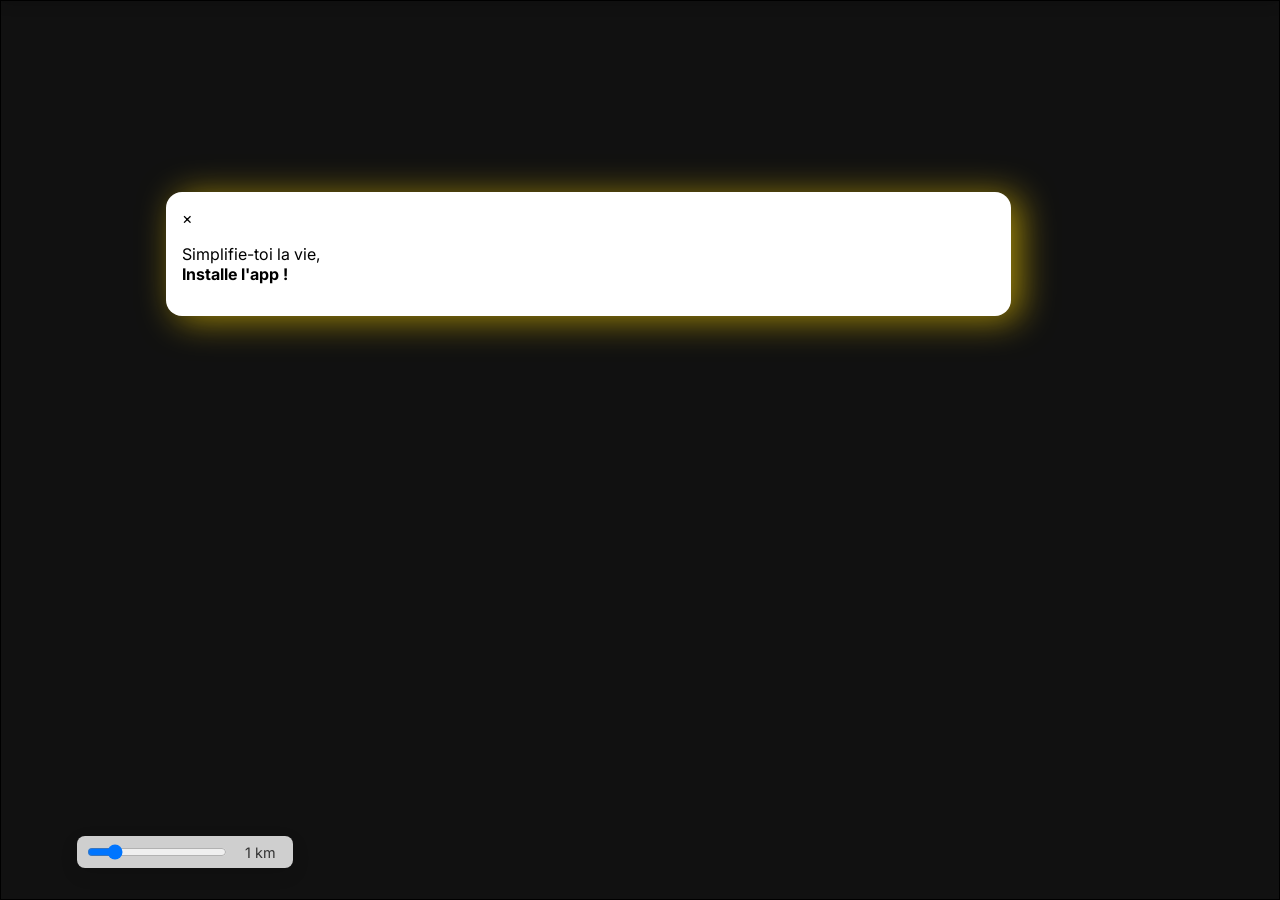
==== carte.html @ f17a6dff "addrange2" ====
<!doctype html>
<html lang="fr">
  <head>
    <meta charset="UTF-8" />
    <meta name="viewport" content="width=device-width, initial-scale=1.0" />
    <title>Tec on Me !</title>
    <link rel="icon" href="/icons/favicon.ico" />
    <link rel="manifest" href="/manifest.json" />
    <meta name="theme-color" content="#B12A34" />
    <meta name="apple-mobile-web-app-status-bar-style" content="#B12A34" />
    <script
      defer
      src="https://unpkg.com/leaflet@1.9.4/dist/leaflet.js"
      integrity="sha256-20nQCchB9co0qIjJZRGuk2/Z9VM+kNiyxNV1lvTlZBo="
      crossorigin=""
    ></script>
    <script defer type="module" src="main.js"></script>
    <link
      href="https://fonts.googleapis.com/css2?family=Inter:slnt,wght@-10..0,100..900&display=swap"
      rel="stylesheet"
    />
    <link rel="stylesheet" href="styles/style.css" />
  </head>
  <body>
    <main>
      <div class="page">
        <!-- Contrôle de distance (slider) à côté des contrôles de zoom Leaflet -->
        <div class="distance-control" aria-label="Rayon de recherche">
          <label for="distance" id="distance-label" class="sr-only"
            >Rayon de recherche (km)</label
          >
          <input
            id="distance"
            type="range"
            min="0.2"
            max="5"
            step="0.1"
            value="1"
          />
          <div id="distance-value">1 km</div>
        </div>
        <div class="box box-install backface-hidden">
          <span class="cross close">×</span>
          <div class="box-content">
            <p>Simplifie-toi la vie,<br /><strong>Installe l'app !</strong></p>
            <div class="">
              <button class="install-btn">Installer</button>
            </div>
          </div>
        </div>
        <div class="box box-alert hidden">
          <span class="cross close">×</span>
          <img src="" alt="" />
          <p class="alert-message">
            <strong>Pas d'arrêt autour de vous</strong> Déplacez-vous !!
          </p>
        </div>
        <div id="info-panel" class="info-panel hidden"></div>
        <div id="map"></div>
      </div>
    </main>
  </body>
</html>
---- styles/style.css ----
/* import des CSS Leaflet */
@import "https://unpkg.com/leaflet@1.9.4/dist/leaflet.css";
/* import CSS de la home page **/
@import "home.css";
/* Import CSS pour la carte */
@import "map.css";
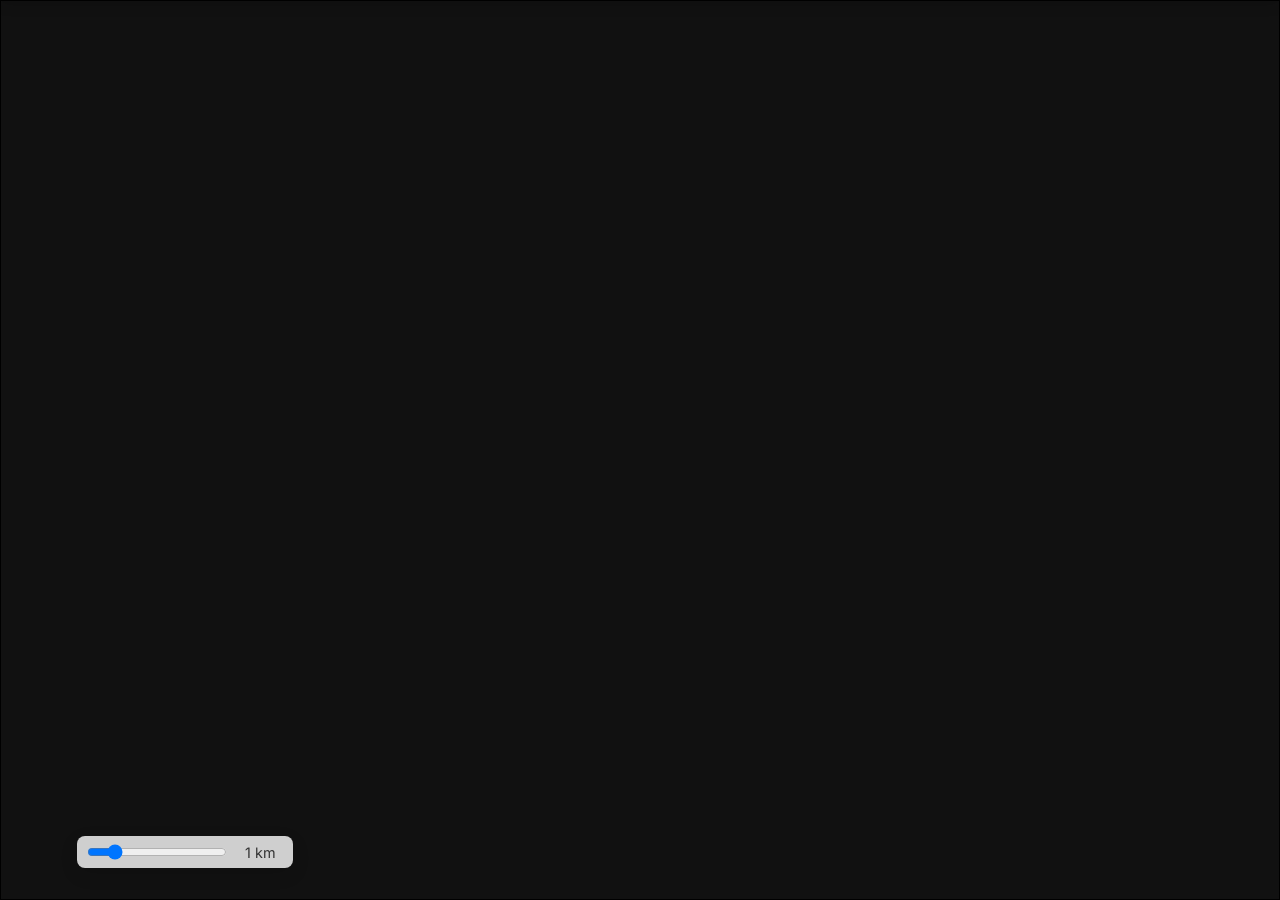
==== commit f8bb0e4e: "adaptv3" ====
--- a/carte.html
+++ b/carte.html
@@ -7,6 +7,10 @@
     <link rel="icon" href="/icons/favicon.ico" />
     <link rel="manifest" href="/manifest.json" />
     <meta name="theme-color" content="#B12A34" />
+    <meta name="mobile-web-app-capable" content="yes" />
+    <meta name="apple-mobile-web-app-capable" content="yes" />
+    <meta name="apple-mobile-web-app-title" content="TecOnMe" />
+    <link rel="apple-touch-icon" href="/icons/favicon-256x256.png" />
     <meta name="apple-mobile-web-app-status-bar-style" content="#B12A34" />
     <script
       defer
@@ -39,7 +43,7 @@
           />
           <div id="distance-value">1 km</div>
         </div>
-        <div class="box box-install backface-hidden">
+  <div class="box box-install backface-hidden hidden">
           <span class="cross close">×</span>
           <div class="box-content">
             <p>Simplifie-toi la vie,<br /><strong>Installe l'app !</strong></p>
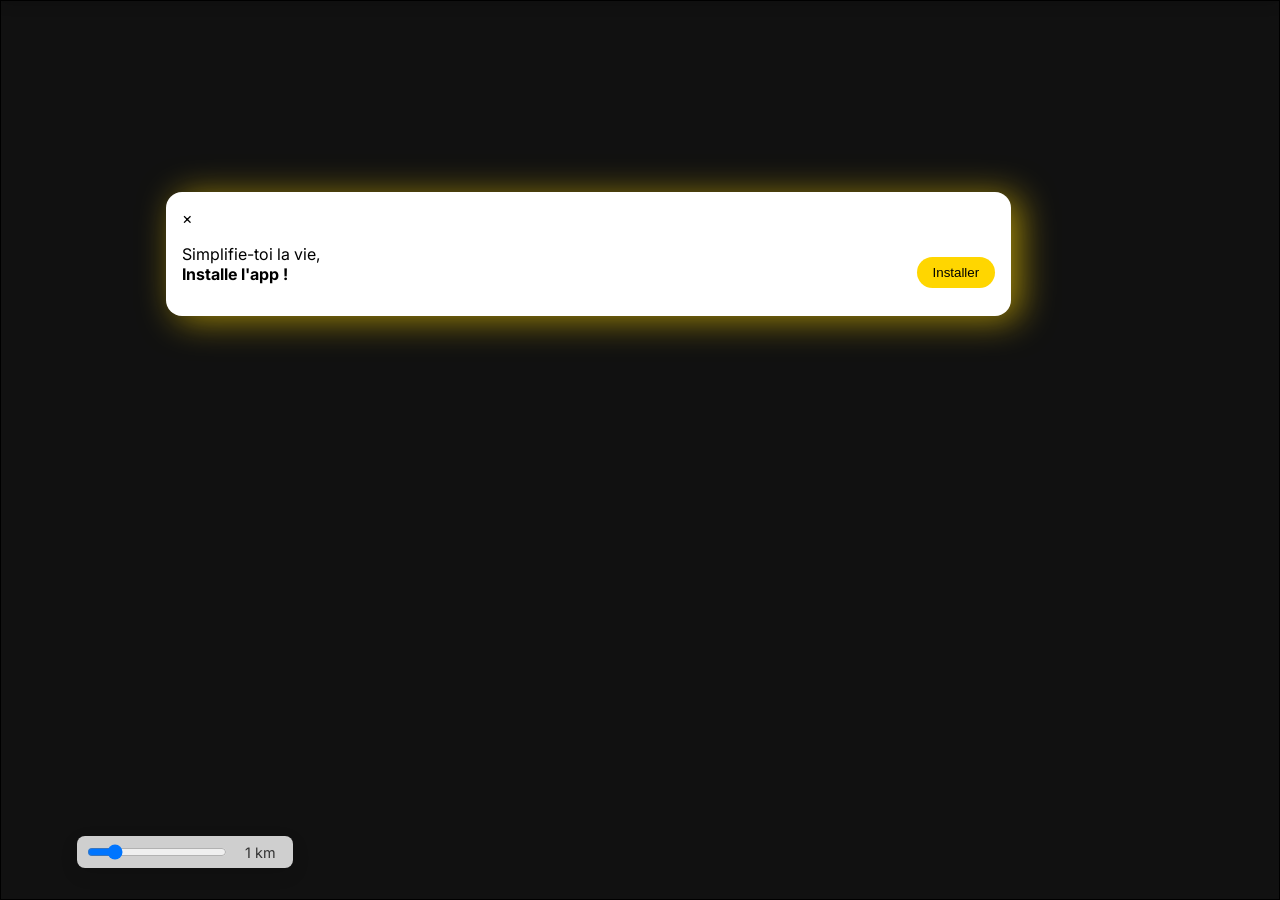
==== commit 7a9e5cf3: "return to modify favorite" ====
--- a/carte.html
+++ b/carte.html
@@ -7,10 +7,6 @@
     <link rel="icon" href="/icons/favicon.ico" />
     <link rel="manifest" href="/manifest.json" />
     <meta name="theme-color" content="#B12A34" />
-    <meta name="mobile-web-app-capable" content="yes" />
-    <meta name="apple-mobile-web-app-capable" content="yes" />
-    <meta name="apple-mobile-web-app-title" content="TecOnMe" />
-    <link rel="apple-touch-icon" href="/icons/favicon-256x256.png" />
     <meta name="apple-mobile-web-app-status-bar-style" content="#B12A34" />
     <script
       defer
@@ -43,7 +39,7 @@
           />
           <div id="distance-value">1 km</div>
         </div>
-  <div class="box box-install backface-hidden hidden">
+        <div class="box box-install backface-hidden">
           <span class="cross close">×</span>
           <div class="box-content">
             <p>Simplifie-toi la vie,<br /><strong>Installe l'app !</strong></p>
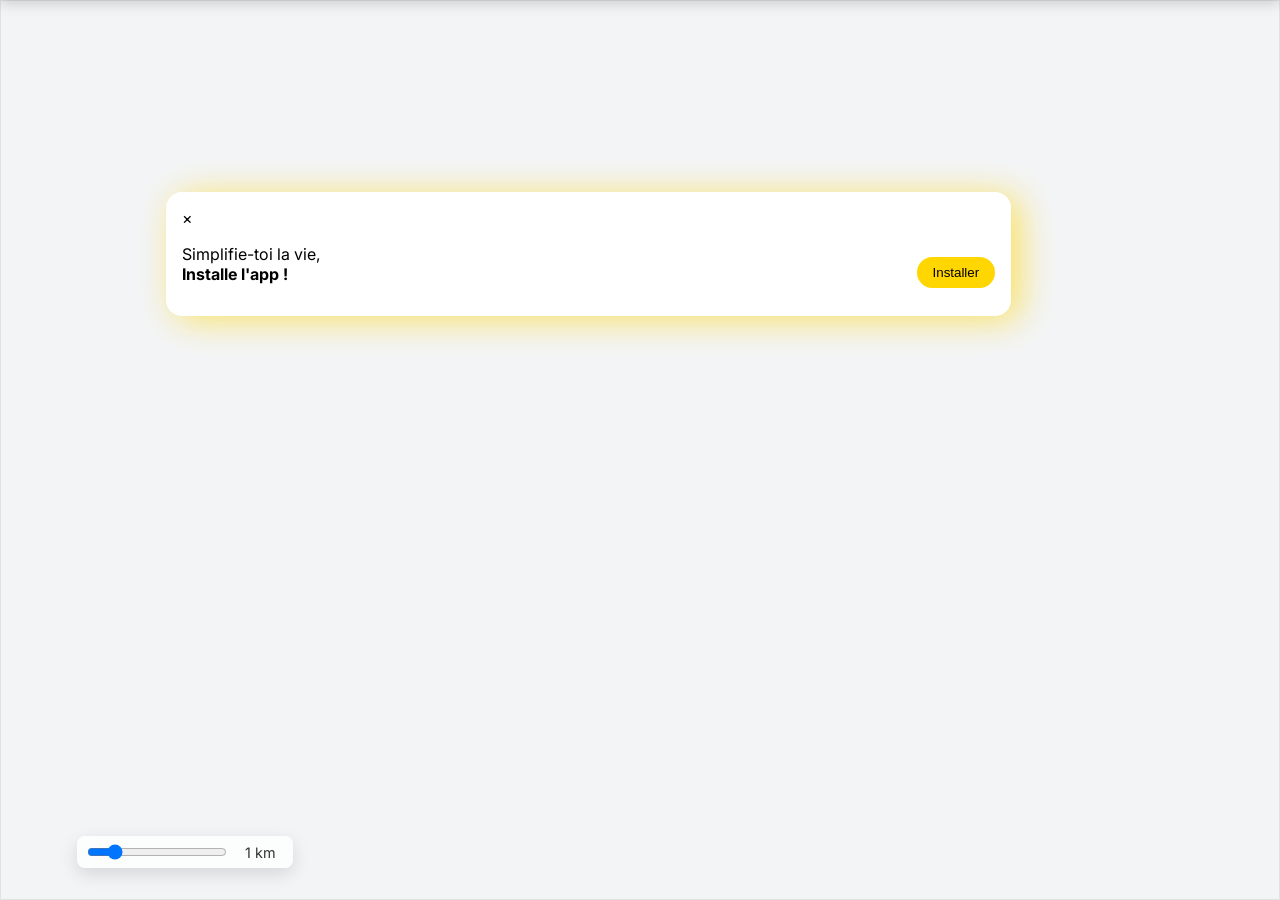
==== commit a993a762: "remove /" ====
--- a/carte.html
+++ b/carte.html
@@ -4,8 +4,8 @@
     <meta charset="UTF-8" />
     <meta name="viewport" content="width=device-width, initial-scale=1.0" />
     <title>Tec on Me !</title>
-    <link rel="icon" href="/icons/favicon.ico" />
-    <link rel="manifest" href="/manifest.json" />
+    <link rel="icon" href="icons/favicon.ico" />
+    <link rel="manifest" href="manifest.json" />
     <meta name="theme-color" content="#B12A34" />
     <meta name="apple-mobile-web-app-status-bar-style" content="#B12A34" />
     <script
@@ -50,7 +50,8 @@
         </div>
         <div class="box box-alert hidden">
           <span class="cross close">×</span>
-          <img src="" alt="" />
+          <!-- image d'illustration pour alerte; lazy-loading pour optimiser le chargement mobile -->
+          <img src="" alt="Illustration pas d'arrêt" loading="lazy" />
           <p class="alert-message">
             <strong>Pas d'arrêt autour de vous</strong> Déplacez-vous !!
           </p>
